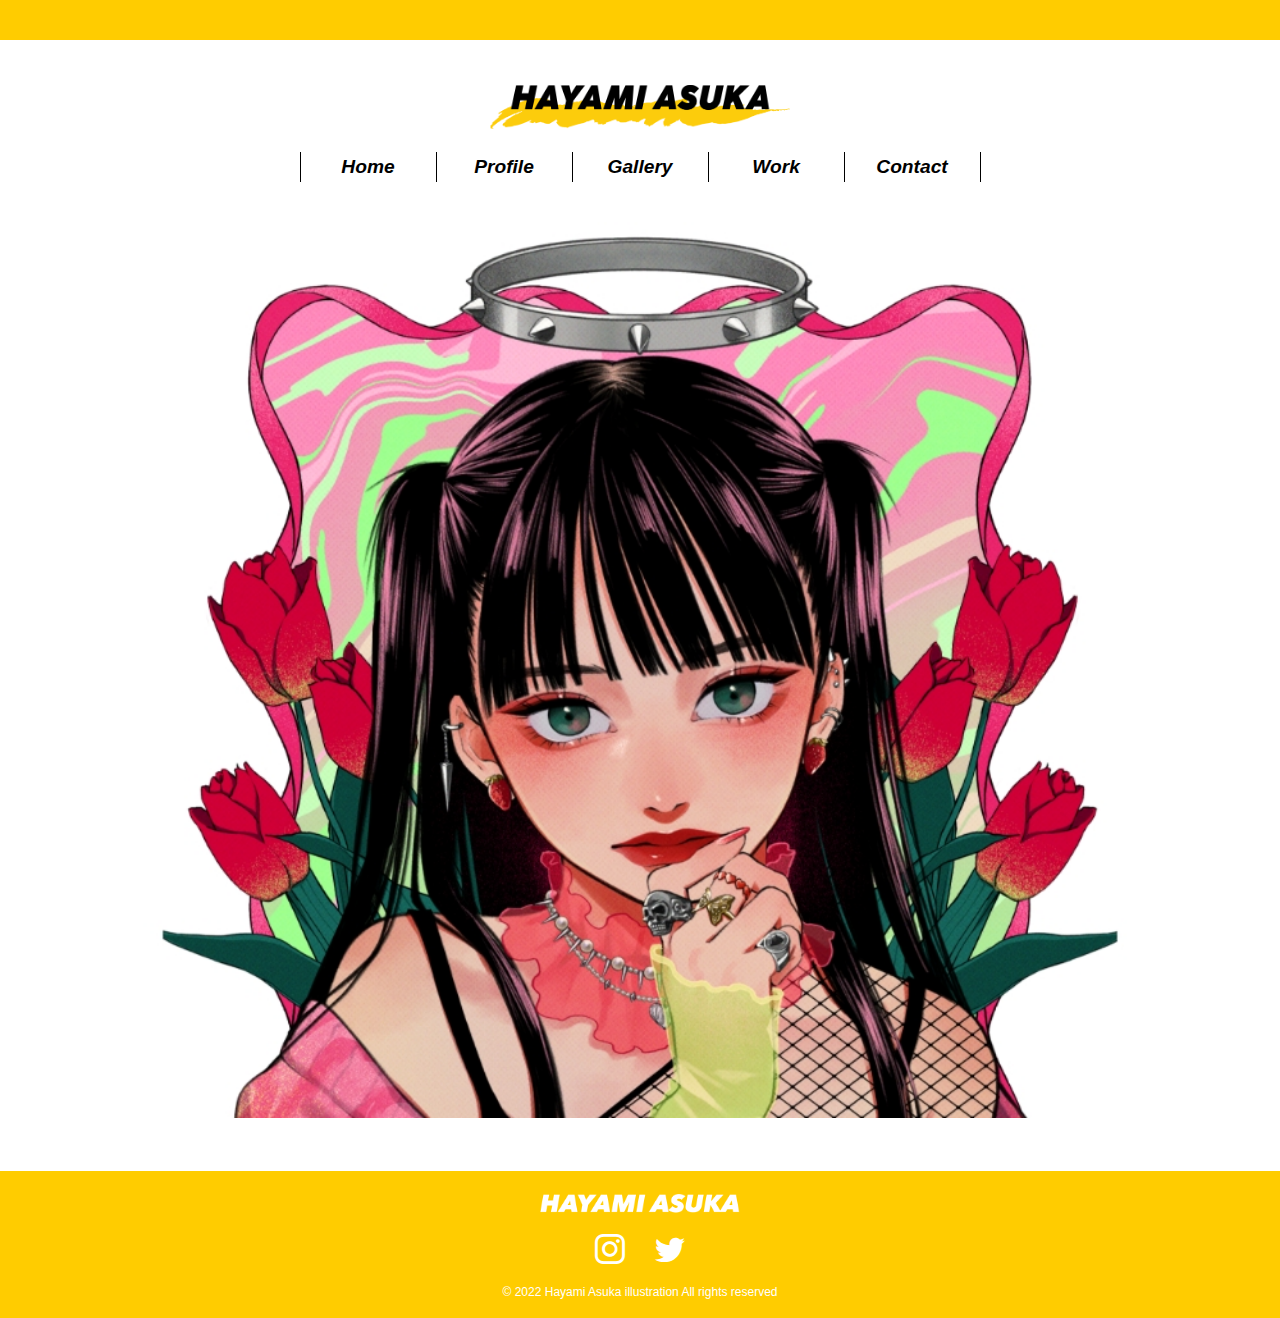
==== index.html @ e2f87e38 "Add files via upload" ====
<!DOCTYPE html>
<html lang="ja">
<head>
  <meta charset="UTF-8">
  <meta http-equiv="X-UA-Compatible" content="IE=edge">
  <meta name="viewport" content="width=device-width, initial-scale=1.0">
  <title>HAYAMIASUKA</title>
  <link rel="stylesheet" href="https://cdn.jsdelivr.net/npm/bootstrap-icons@1.8.1/font/bootstrap-icons.css">
  <link rel="stylesheet" href="css/style.css">
  <link rel="stylesheet" href="https://cdn.jsdelivr.net/npm/@fancyapps/ui/dist/fancybox.css"/>
</head>
<body>
  <header>
    <div class="line">
      <div id="container">
        <div class="circle icon">
          <span class="bar top"></span>
          <span class="bar middle"></span>
          <span class="bar bottom"></span>
        </div>
      </div>
      <div class="menu">
        <ul>
          <li><a href="index.html">Home</a></li>
          <li><a href="profile.html">Profile</a></li>
          <li><a href="gallery.html">Gallery</a></li>
        <li><a href="">Work</a</li>
        <li><a href="">Contact</a></li>
        </ul>
      </div>
    </div>
    <a href="index.html"><h1 class="logo"><img src="img/ロゴ-01.png" alt="ロゴ"></h1></a>
    <nav>
      <ul>
        <li><a href="index.html">Home</a></li>
        <li><a href="profile.html">Profile</a></li>
        <li><a href="gallery.html">Gallery</a></li>
        <li><a href="">Work</a</li>
        <li><a href="">Contact</a></li>
      </ul>
    </nav>
  </header>

  <main>
    <div id="key_visual"><img src="img/イラスト90 3.jpg" alt="トップページ画像"></div>
  </main>

  <footer>
    <div class="logo2">
      <a href="index.html"><img src="img/ロゴ.png" alt="ロゴ"></a>
    </div>
    <ul>
      <li><a href="https://instagram.com/hayami__asuka?utm_medium=copy_link" target="_blank"
        rel="noopener noreferrer">
       <i class="bi bi-instagram"></i>
        </a>
      </li>
      <li><a href="https://twitter.com/asuka_hayami?s=11" target="_blank"
        rel="noopener noreferrer">
        <i class="bi bi-twitter"></i>
        <a>
      </li>
    </ul>
    <div class="copy">
      <p><small>© 2022 Hayami Asuka illustration All rights reserved</small></p>
    </div>
  </footer>
  <script src="https://cdn.jsdelivr.net/npm/@fancyapps/ui@4.0/dist/fancybox.umd.js"></script>
  <script src="https://code.jquery.com/jquery-3.6.0.min.js" integrity="sha256-/xUj+3OJU5yExlq6GSYGSHk7tPXikynS7ogEvDej/m4=" crossorigin="anonymous"></script>
  <script>
    $("#container").click(function () {
      $(".icon").toggleClass("close");
      $(".menu").slideToggle(500);
    });
  </script>
</body>
</html>
---- css/style.css ----
@charset "UTF-8";

/*
html5doctor.com Reset Stylesheet
v1.6.1
Last Updated: 2010-09-17
Author: Richard Clark - http://richclarkdesign.com
Twitter: @rich_clark
*/

html, body, div, span, object, iframe,
h1, h2, h3, h4, h5, h6, p, blockquote, pre,
abbr, address, cite, code,
del, dfn, em, img, ins, kbd, q, samp,
small, strong, sub, sup, var,
b, i,
dl, dt, dd, ol, ul, li,
fieldset, form, label, legend,
table, caption, tbody, tfoot, thead, tr, th, td,
article, aside, canvas, details, figcaption, figure,
footer, header, hgroup, menu, nav, section, summary,
time, mark, audio, video {
    margin:0;
    padding:0;
    border:0;
    outline:0;
    font-size:100%;
    vertical-align:baseline;
    background:transparent;
}

body {
    line-height:1;
    display: flex;
    flex-direction: column;
    min-height: 100vh;
}

article,aside,details,figcaption,figure,
footer,header,hgroup,menu,nav,section {
    display:block;
}

nav ul {
    list-style:none;
}

blockquote, q {
    quotes:none;
}

blockquote:before, blockquote:after,
q:before, q:after {
    content:'';
    content:none;
}

a {
    margin:0;
    padding:0;
    font-size:100%;
    vertical-align:baseline;
    background:transparent;
    text-decoration: none;
}

/* change colours to suit your needs */
ins {
    background-color:#ff9;
    color:#000;
    text-decoration:none;
}

/* change colours to suit your needs */
mark {
    background-color:#ff9;
    color:#000;
    font-style:italic;
    font-weight:bold;
}

del {
    text-decoration: line-through;
}

abbr[title], dfn[title] {
    border-bottom:1px dotted;
    cursor:help;
}

table {
    border-collapse:collapse;
    border-spacing:0;
}

/* change border colour to suit your needs */
hr {
    display:block;
    height:1px;
    border:0;  
    border-top:1px solid #cccccc;
    margin:1em 0;
    padding:0;
}

input, select {
    vertical-align:middle;
}

/* END Reset CSS */

body {
    font-family: "Helvetica Neue", Arial, "Hiragino Kaku Gothic ProN", "Hiragino Sans", Meiryo, sans-serif;
    font-size: 100%;
}


/* header */
header {
    width: 100%;
    text-align: center;
}
header h1 {
    width: 300px;
}
.logo {
    display: inline-block;
}
.logo img {
    width: 100%;
}

header .line {
    width: 100%;
    height: 40px;
    background-color: #ffcc00;
    margin-bottom: 45px;
}

#container {
    display: inline-block;
    border-radius: 500px;
    margin-right: 25px;
    margin-top: 3px;
    position: relative;
    cursor: pointer;
    float: right;
    display: none;
}

.circle {
    position: relative;
    width: 30px;
    height: 30px;
}

.bar {
    position: absolute;
    height: 3px;
    width: 100%;
    background: white;
    border-radius: 8px;
    transition: ease 0.3s;
}

.top {
    top: 18%;
}

.middle {
    top: 48%;
}

.bottom {
    top: 78%;
}

.close .top {
    transform: rotate(45deg);
    top: 48%;
}

.close .middle {
    opacity: 0;
}

.close .bottom {
    transform: rotate(-45deg);
    top: 48%;
}

.menu {
    box-sizing: border-box;
    color: #000;
    display: flex;
    align-items: center;
    justify-content: center;
    width: 100%;
    height: calc(100% - 40px);
    background-color: rgba(255, 255, 255, 0.8);
    position: fixed;
    top: 40px;
    display: none;
}

.menu ul {
    position: absolute;
    top: 50%;
    left: 50%;
    transform: translate(-50%, -50%);
}

.menu ul li {
    margin: 20px;
}

.menu ul li a {
    font-family: "Avenir Next", Arial, "ヒラギノ角ゴ Pro W3", "Hiragino Kaku Gothic Pro", Osaka, メイリオ, Meiryo, "ＭＳ Ｐゴシック", "MS PGothic", sans-serif;
    width: 100vw;
    height: 50px;
    line-height: 50px;
    font-size: 2rem;
    font-style: italic;
    font-weight: bold;
    color: #000;
}

.menu ul li a:hover {
    display: block;
    color: #fff;
    background-color: #ffcc00;
}

.menu ul li {
    list-style: none;
}

.menu.is-active {
    display: flex;
}

header nav {
    font-size: 20px;
    margin-bottom: 40px;
}

header nav ul {
    margin-top: 20px;
    display: flex;
    justify-content: center;
}

header nav ul li {
    font-family: "Avenir Next", Arial, "ヒラギノ角ゴ Pro W3", "Hiragino Kaku Gothic Pro", Osaka, メイリオ, Meiryo, "ＭＳ Ｐゴシック", "MS PGothic", sans-serif;
    width: 135px;
    height: 30px;
    line-height: 30px;
    border-left: 1px solid #000;
    font-size: 1.2rem;
    font-style: italic;
    font-weight: bold;
}

header nav ul li:last-child {
    border-right: 1px solid #000;
}

header nav ul li a {
    display: inline-block;
    color: #000;
    width: 100%;
}

header nav ul li a:hover {
    background: #e4e4e4;
}

/* main */
main {
    text-align: center;
}


/* home */
#key_visual img {
    width: 800px;
}


/* profile */
#key_visual2 {
    margin-top: 40px;
}

#key_visual2 img {
    width: 200px;
    border-radius: 100px;
}

.name {
    margin-top: 25px;
    font-size: 1.4rem;
    font-family: "Avenir Next", Arial, "ヒラギノ角ゴ Pro W3", "Hiragino Kaku Gothic Pro", Osaka, メイリオ, Meiryo, "ＭＳ Ｐゴシック", "MS PGothic", sans-serif;
    font-style: italic;
    font-weight: bold;
}

.name2 {
    margin-top: 5px;
    font-size: 0.8rem;
    font-family: "Avenir Next", Arial, "ヒラギノ角ゴ Pro W3", "Hiragino Kaku Gothic Pro", Osaka, メイリオ, Meiryo, "ＭＳ Ｐゴシック", "MS PGothic", sans-serif;
    font-style: italic;
    font-weight: bold;
}

.explanation {
    margin-top: 20px;
    font-size: 1rem;
    line-height: 1.4rem;
}


/* gallery */
main {
    margin-bottom: 50px;
}

.wrapper {
    width: calc(100% - 32px);
    margin: 0 auto;
    width: 70vw;
}

.wrapper ul {
    margin: 0 16px;
    display: flex;
    flex-wrap: wrap;
    gap: 16px;
}
.wrapper ul li {
    width: calc((100% - 48px) / 4);
    height: auto;
    list-style: none;
}
.wrapper img {
    width: 100%;
    height: 100%;
    object-fit: cover;
}
/* footer */
footer {
    width: 100%;
    margin-top: auto;
    background-color: #ffcc00;
    padding: 20px 0;
}

footer .logo2 {
    text-align: center;
}

footer .logo2 img {
    width: 200px;
}

footer ul {
    display: flex;
    list-style: none;
    justify-content: center;
}

footer li {
    line-height: 60px;
}

footer ul li + li {
    margin-left: 30px;
}

footer ul li a {
    color: #fff;
    font-size: 30px;
}

footer p {
    font-size: 12px;
    color: #fff;
    text-align: center;
}

@media (max-width: 1372px) {
    #key_visual img {
        width: 100vw;
    }
    .wrapper ul li {
        width: calc((100% - 48px) / 3);
    }
}

@media (max-width: 1000px) {
    .wrapper ul li {
        width: calc((100% - 16px) / 2);
    }
}

@media (max-width: 800px) {
    #key_visual img {
        width: 100vw;
    }
    .wrapper {
        width: 90vw;
    }
}

@media (max-width: 768px) {
    header .line {
        position: fixed;
        top: 0;
        left: 0;
    }
    .logo {
        margin-top: 85px;
    }
    #container {
        display: flex;
    }

    header nav {
        display: none;
    }

    header {
        margin-bottom: 50px;
    }

    #key_visual img {
        width: 100vw;
    }
    .wrapper {
        width: 100vw;
    }
}
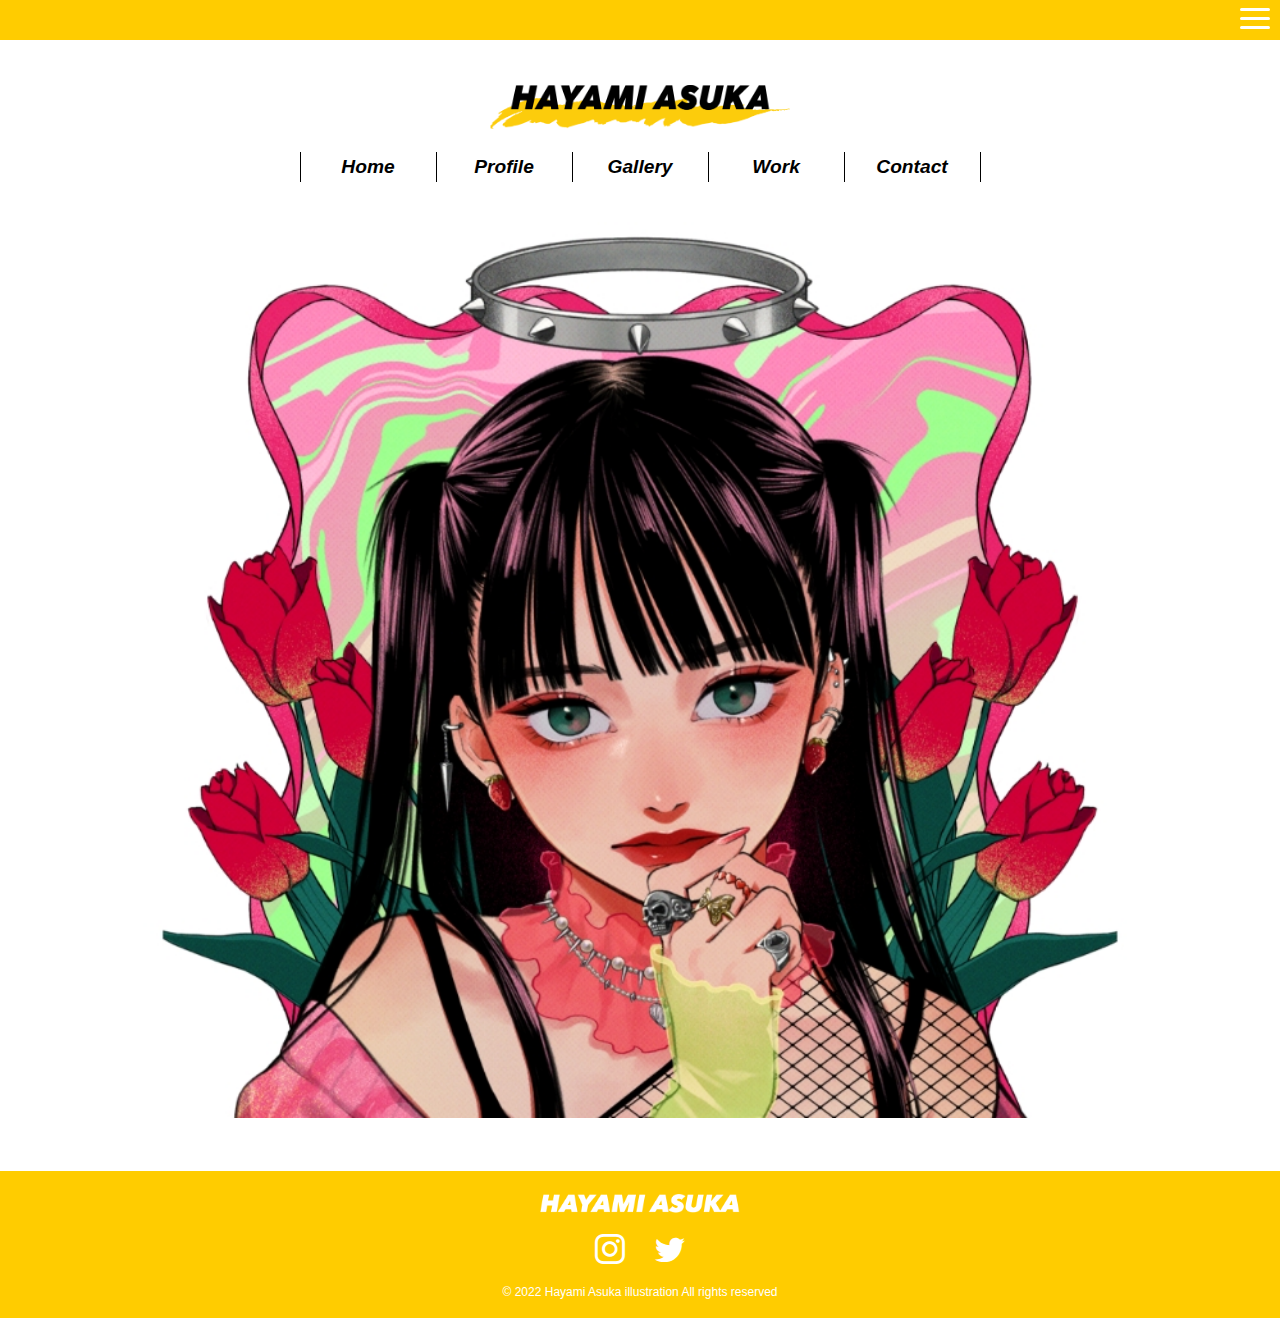
==== commit 1887c930: "Add files via upload" ====
--- a/index.html
+++ b/index.html
@@ -6,7 +6,7 @@
   <meta name="viewport" content="width=device-width, initial-scale=1.0">
   <title>HAYAMIASUKA</title>
   <link rel="stylesheet" href="https://cdn.jsdelivr.net/npm/bootstrap-icons@1.8.1/font/bootstrap-icons.css">
-  <link rel="stylesheet" href="css/style.css">
+  <link rel="stylesheet" href="https://oisamaru0123456789.github.io/oisamaru.github.io/css/style.css">
   <link rel="stylesheet" href="https://cdn.jsdelivr.net/npm/@fancyapps/ui/dist/fancybox.css"/>
 </head>
 <body>
